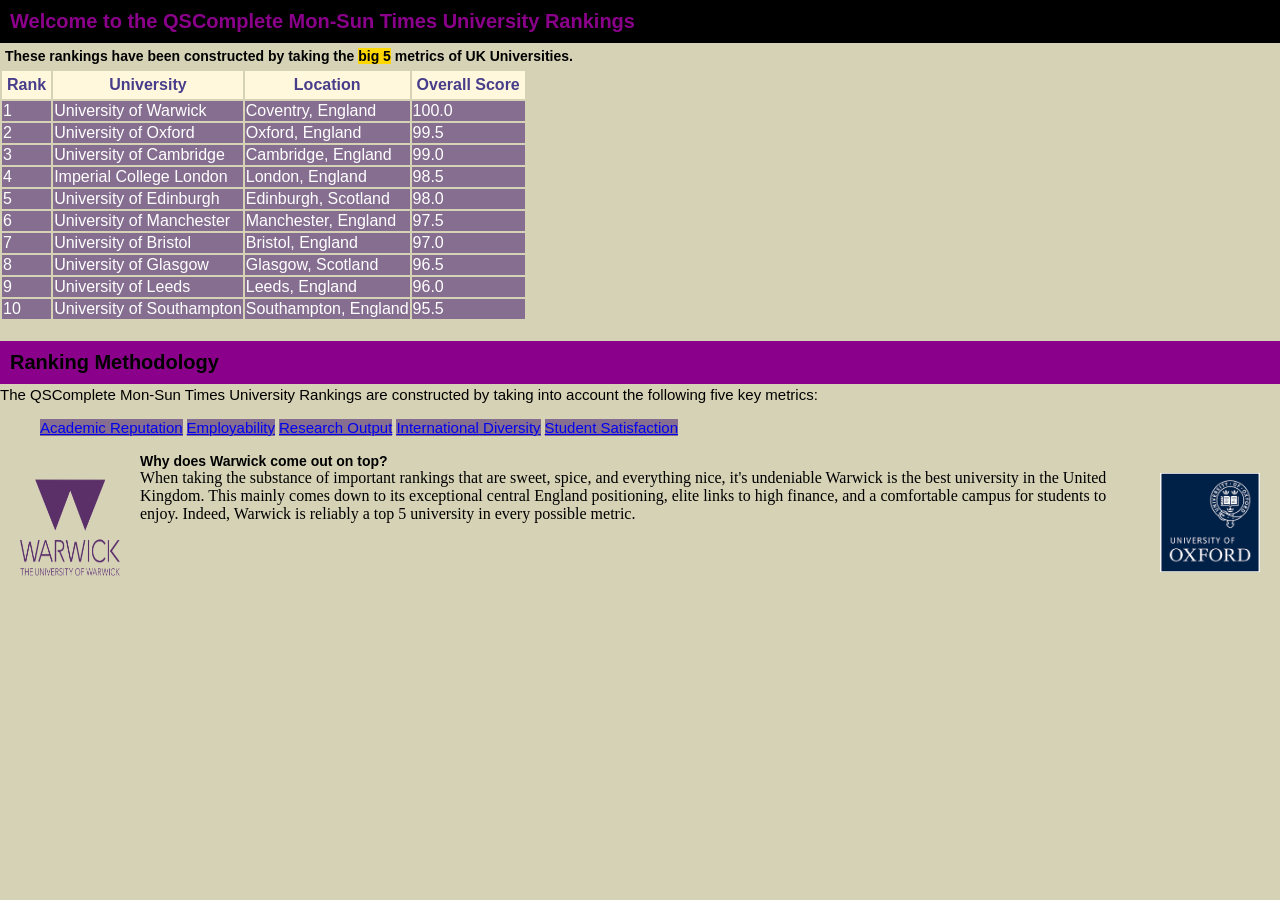
==== index.html @ 0ed5bd6d "added a <tr>" ====
<!DOCTYPE html>
<html>
<head>
<link rel="stylesheet" href="styles.css">
</head>
<body>
    <h1>Welcome to the QSComplete Mon-Sun Times University Rankings</h1>
    <h2>These rankings have been constructed by taking the <span class="highlight">big 5</span> metrics of UK Universities.</h2>
    <table>
    <tr class = "header">
        <th>Rank</th>
        <th>University</th>
        <th>Location</th>
        <th>Overall Score</th>
    </tr>
    <tr>
        <td>1</td>
        <td><a href = "https://warwick.ac.uk" target = "_blank">University of Warwick</a></td>
        <td><a href ="https://en.wikipedia.org/wiki/Coventry" target = "_blank">Coventry, England</a></td>
        <td>100.0</td>
    </tr>
    <tr>
        <td>2</td>
        <td><a href = "https://oxford.ac.uk" target = "_blank">University of Oxford</a></td>
        <td><a href = "https://en.wikipedia.org/wiki/Oxford" target = "_blank">Oxford, England</a></td>
        <td>99.5</td>
    </tr>
    <tr>
        <td>3</td>
        <td><a href = "https://cambridge.ac.uk" target = "_blank">University of Cambridge</a></td>
        <td><a href = "https://en.wikipedia.org/wiki/Cambridge" target = "_blank">Cambridge, England</a></td>
        <td>99.0</td>
    </tr>
    <tr>    
        <td>4</td>
        <td><a href = "https://imperial.ac.uk" target = "_blank">Imperial College London</a></td>
        <td><a href = https://en.wikipedia.org/wiki/London" target = "_blank">London, England</a></td>
        <td>98.5</td>
    </tr>
    <tr>
        <td>5</td>
        <td><a href = "https://ed.ac.uk" target = "_blank">University of Edinburgh</a></td>
        <td><a href = "https://en.wikipedia.org/wiki/Edinburgh" target = "_blank">Edinburgh, Scotland</a></td>
        <td>98.0</td>
    </tr>
    <tr>
        <td>6</td>
        <td><a href = "https://manchester.ac.uk" target = "_blank">University of Manchester</a></td>
        <td><a href = "https://en.wikipedia.org/wiki/Manchester" target = "_blank">Manchester, England</a></td>
        <td>97.5</td>
    </tr>
    <tr>
        <td>7</td>
        <td><a href = "https://bristol.ac.uk" target = "_blank">University of Bristol</a></td>
        <td><a href = "https://en.wikipedia.org/wiki/Bristol" target = "_blank">Bristol, England</a></td>
        <td>97.0</td>
    </tr>
    <tr>
        <td>8</td>
        <td><a href = "https://glasgow.ac.uk" target = "_blank">University of Glasgow</a></td>
        <td><a href = "https://en.wikipedia.org/wiki/Glasgow" target = "_blank">Glasgow, Scotland</a></td>
        <td>96.5</td>
    </tr>
    <tr>
        <td>9</td>
        <td><a href = "https://leeds.ac.uk" target = "_blank">University of Leeds</a></td>
        <td><a href = "https://en.wikipedia.org/wiki/Leeds" target = "_blank">Leeds, England</a></td>
        <td>96.0</td>
    </tr>
    <tr>
        <td>10</td>
        <td><a href = "https://soton.ac.uk" target = "_blank">University of Southampton</a></td>
        <td><a href = "https://en.wikipedia.org/wiki/Southampton" target = "_blank">Southampton, England</a></td>
        <td>95.5</td>
    </tr>
    </table>

    <h2 class = "rankingmethod">Ranking Methodology</h2>
    <p class = "rankingmethod">The QSComplete Mon-Sun Times University Rankings are constructed by taking into account the following five key metrics:</p>
    <ul>
        <li><a href = "https://support.qs.com/hc/en-gb/articles/4405952675346-Academic-Reputation-Indicator" target = "_blank">Academic Reputation</a></li>
        <li><a href = "https://www.thecompleteuniversityguide.co.uk/league-tables/rankings?sortby=graduate-prospects" target = "_blank">Employability</a></li>
        <li><a href = "https://www.universitiesuk.ac.uk/what-we-do/policy-and-research/publications/features/research-and-innovation-facts-and/outputs" target = "_blank">Research Output</a></li>
        <li><a href = "https://www.bbc.co.uk/bitesize/articles/zk79t39" target = "_blank">International Diversity</a></li>
        <li><a href = "https://www.thecompleteuniversityguide.co.uk/league-tables/rankings?sortby=student-satisfaction" target = "_blank">Student Satisfaction</a></li>
    </ul>
<div class = "warticle">
    <img src = "warwick.png" alt = "Logo of the University of Warwick" class = "warwick-logo">
    <div class = "warticle-text">
        <h2 style = "padding: 0px; margin-bottom: 0px;">Why does Warwick come out on top?</h2>
        <p style = "padding: 0px; margin-top: 0px;">When taking the substance of important rankings that are sweet, spice, and everything nice, it's undeniable Warwick is the best university in the United Kingdom. This mainly comes down to its exceptional central England positioning, elite links to high finance, and a comfortable campus for students to enjoy. Indeed, Warwick is reliably a top 5 university in every possible metric.</p>
    </div>
<div class = "oxford">
    <img src = "oxford.png" alt = "Logo of the University of Oxford" class = "oxford-logo">
</div>
</body> 
</html>
---- styles.css ----
body {
    margin: 0px;
    padding: 0px;
    background-color: rgb(213, 210, 181);
}
h1 {
    color:darkmagenta;
    font-family:sans-serif;
    font-size: 20px;
    padding: 10px;
    background-color:black;
    margin: 0px;
}

h2 {
    color:black;
    font-family:sans-serif;
    font-size: 14px;
    padding: 5px;
    margin: 0px;
}

.highlight {
    background-color:gold;
}

.header {
    background-color:cornsilk;
    font-family:'Segoe UI', Tahoma, Geneva, Verdana, sans-serif;
    color:darkslateblue;
}

tr {
    color:white;
    font-family:'Segoe UI', Tahoma, Geneva, Verdana, sans-serif;
    background-color:rgb(134, 110, 144);
    text-decoration: none;
}

tr td a{
    color:inherit;
    font-family:'Segoe UI', Tahoma, Geneva, Verdana, sans-serif;
    background-color:rgb(134, 110, 144);
    text-decoration: none;
}

tr th {
    padding: 5px;
}

h2.rankingmethod {
    color:black;
    padding: 10px;
    margin-top: 20px;
    margin-bottom: 0px;
    font-size: 20px;
    background-color: darkmagenta;
}

p.rankingmethod {
    font-family:Verdana, Geneva, Tahoma, sans-serif;
    margin-top:2px;
    font-size: 15px;
}

ul li {
    font-family:Verdana, Geneva, Tahoma, sans-serif;
    font-size: 15px;
    background-color:rgb(134, 110, 144);
    display: inline-block;
}

.warticle {
    display:flex;
    gap: 20px;
}

div.warticle h2 {
    position:relative;
    padding: 20px;
    margin-top: 0px;
}
.warwick-logo {
    width: 100px;
    height: auto;
    margin-top: 10px;
    margin-bottom: 10px;
    margin-left: 20px;
    position: relative;
    top: 15px;
}

.warticle-text {
    display:flex;
    flex-direction:column;
    gap:0px;
}

div.oxford {
    display: flex;
    flex-direction: column;
    clear: both;
    margin-top: 20px
}

.oxford-logo {
    width: 100px;
    height: auto;
    float: left;
    margin-right: 20px;
}
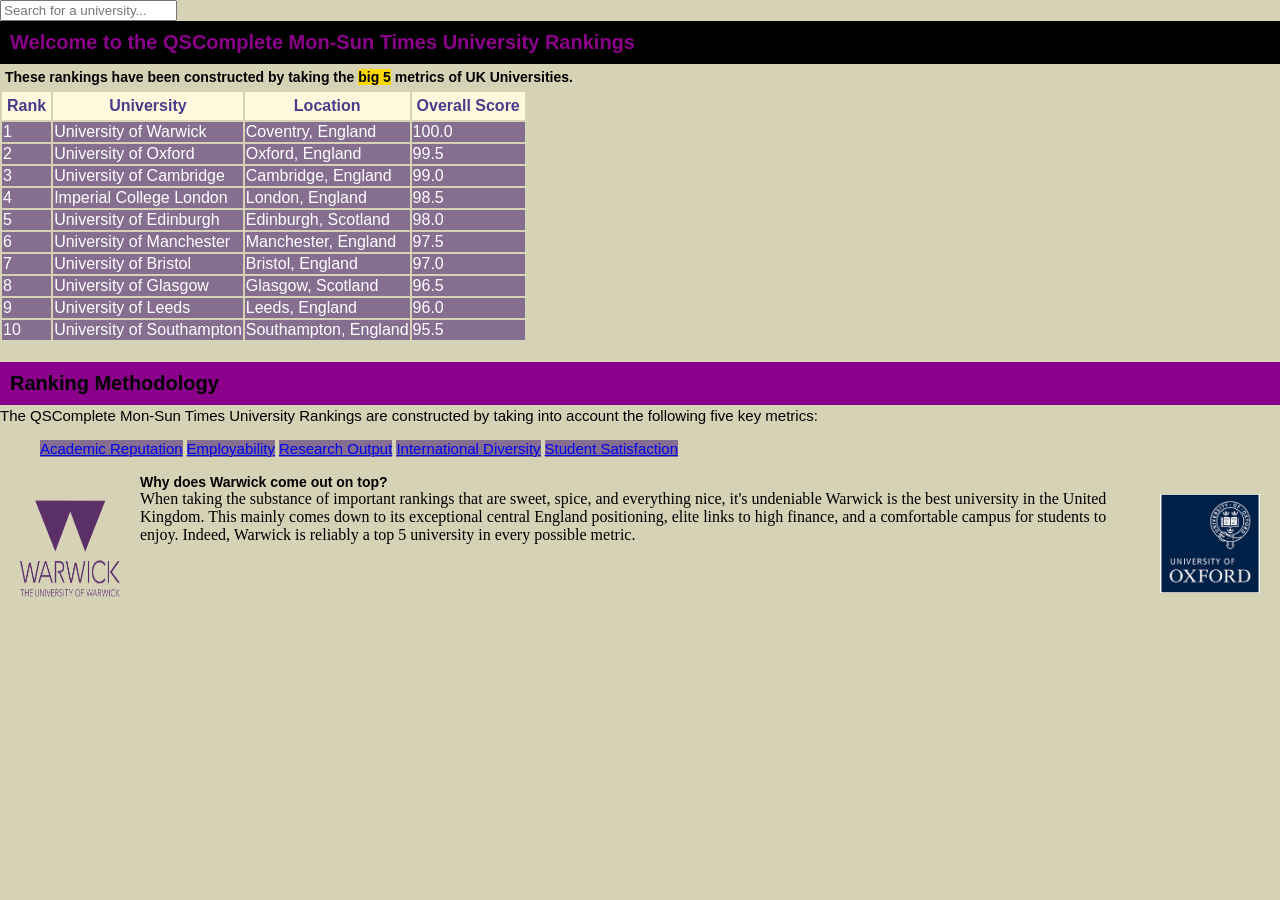
==== commit 3075023b: "searching maybe" ====
--- a/index.html
+++ b/index.html
@@ -3,6 +3,9 @@
 <head>
 <link rel="stylesheet" href="styles.css">
 </head>
+<div class = "search-container">
+    <input type="text" id="searchInput" placeholder="Search for a university...">
+</div>
 <body>
     <h1>Welcome to the QSComplete Mon-Sun Times University Rankings</h1>
     <h2>These rankings have been constructed by taking the <span class="highlight">big 5</span> metrics of UK Universities.</h2>
@@ -93,5 +96,9 @@
 <div class = "oxford">
     <img src = "oxford.png" alt = "Logo of the University of Oxford" class = "oxford-logo">
 </div>
+<script src = "script.js" defer></script>
+
+
 </body> 
 </html>
+
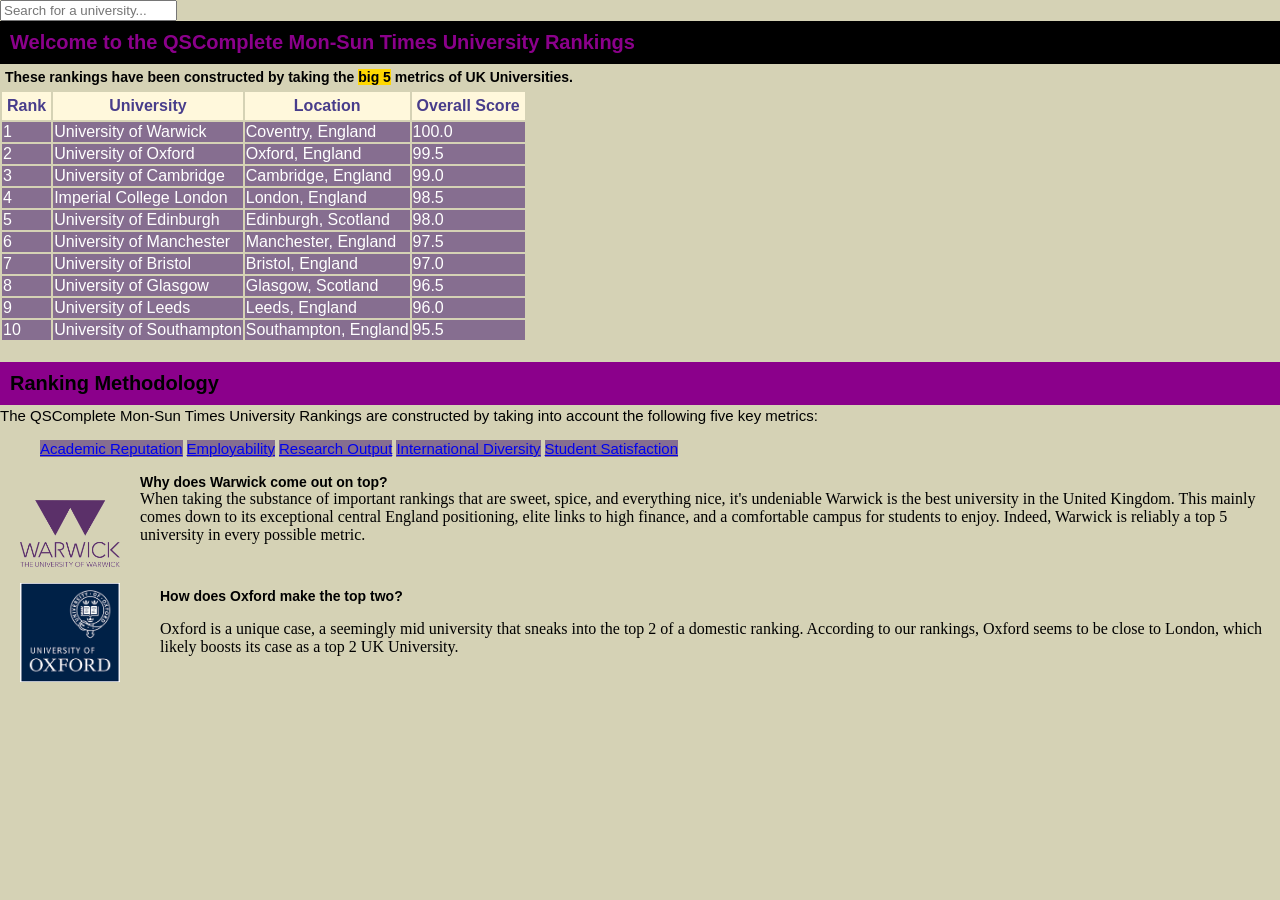
==== commit e4893355: "added some information about oxford and some javascript for a search bar" ====
--- a/index.html
+++ b/index.html
@@ -93,8 +93,15 @@
         <h2 style = "padding: 0px; margin-bottom: 0px;">Why does Warwick come out on top?</h2>
         <p style = "padding: 0px; margin-top: 0px;">When taking the substance of important rankings that are sweet, spice, and everything nice, it's undeniable Warwick is the best university in the United Kingdom. This mainly comes down to its exceptional central England positioning, elite links to high finance, and a comfortable campus for students to enjoy. Indeed, Warwick is reliably a top 5 university in every possible metric.</p>
     </div>
+</div>
+<div class = "warticle">
 <div class = "oxford">
     <img src = "oxford.png" alt = "Logo of the University of Oxford" class = "oxford-logo">
+</div>
+<div class = "warticle2">
+    <h2 style = "padding: 0px;">How does Oxford make the top two?</h2>
+    <p>Oxford is a unique case, a seemingly mid university that sneaks into the top 2 of a domestic ranking. According to our rankings, Oxford seems to be close to London, which likely boosts its case as a top 2 UK University.</p>
+</div>
 </div>
 <script src = "script.js" defer></script>
 
--- a/styles.css
+++ b/styles.css
@@ -108,4 +108,13 @@
     height: auto;
     float: left;
     margin-right: 20px;
+    margin-left: 20px;
+}
+
+
+.warticle2 {
+    display: flex;
+    flex-direction: column;
+    clear: both;
+    margin-top: 25px;
 }
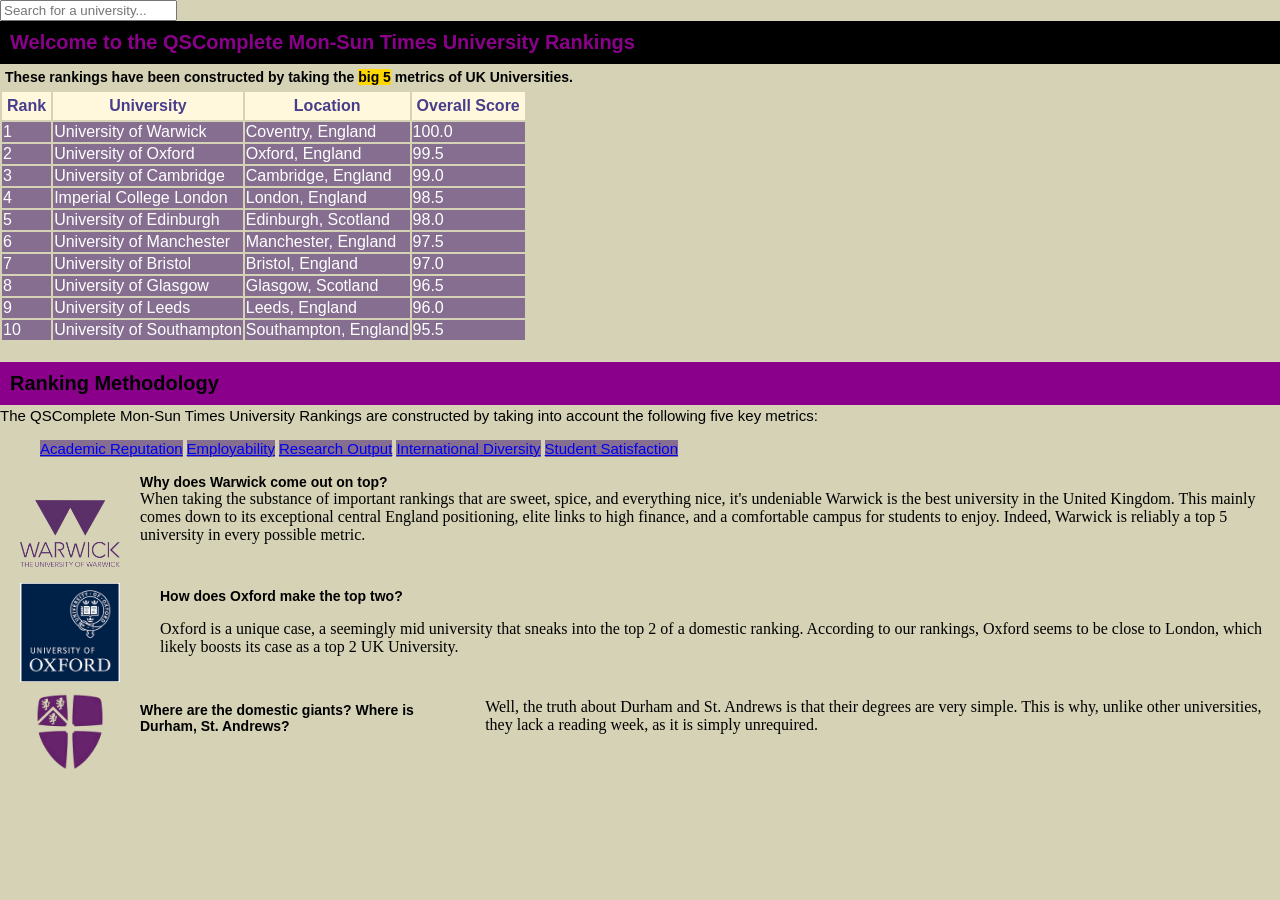
==== commit d5b6f89f: "added durham lore" ====
--- a/index.html
+++ b/index.html
@@ -103,6 +103,13 @@
     <p>Oxford is a unique case, a seemingly mid university that sneaks into the top 2 of a domestic ranking. According to our rankings, Oxford seems to be close to London, which likely boosts its case as a top 2 UK University.</p>
 </div>
 </div>
+<div class = "durham">
+    <img src = "durham.png" alt = "Logo of Durham University" class = "durham-logo">
+</div>
+<div class = warticle>
+    <h2>Where are the domestic giants? Where is Durham, St. Andrews?</h2>
+    <p>Well, the truth about Durham and St. Andrews is that their degrees are very simple. This is why, unlike other universities, they lack a reading week, as it is simply unrequired.</p>
+</div>
 <script src = "script.js" defer></script>
 
 
--- a/styles.css
+++ b/styles.css
@@ -117,4 +117,11 @@
     flex-direction: column;
     clear: both;
     margin-top: 25px;
+}
+
+.durham-logo {
+    width: 100px;
+    height: auto;
+    float:left;
+    padding-left: 20px;
 }
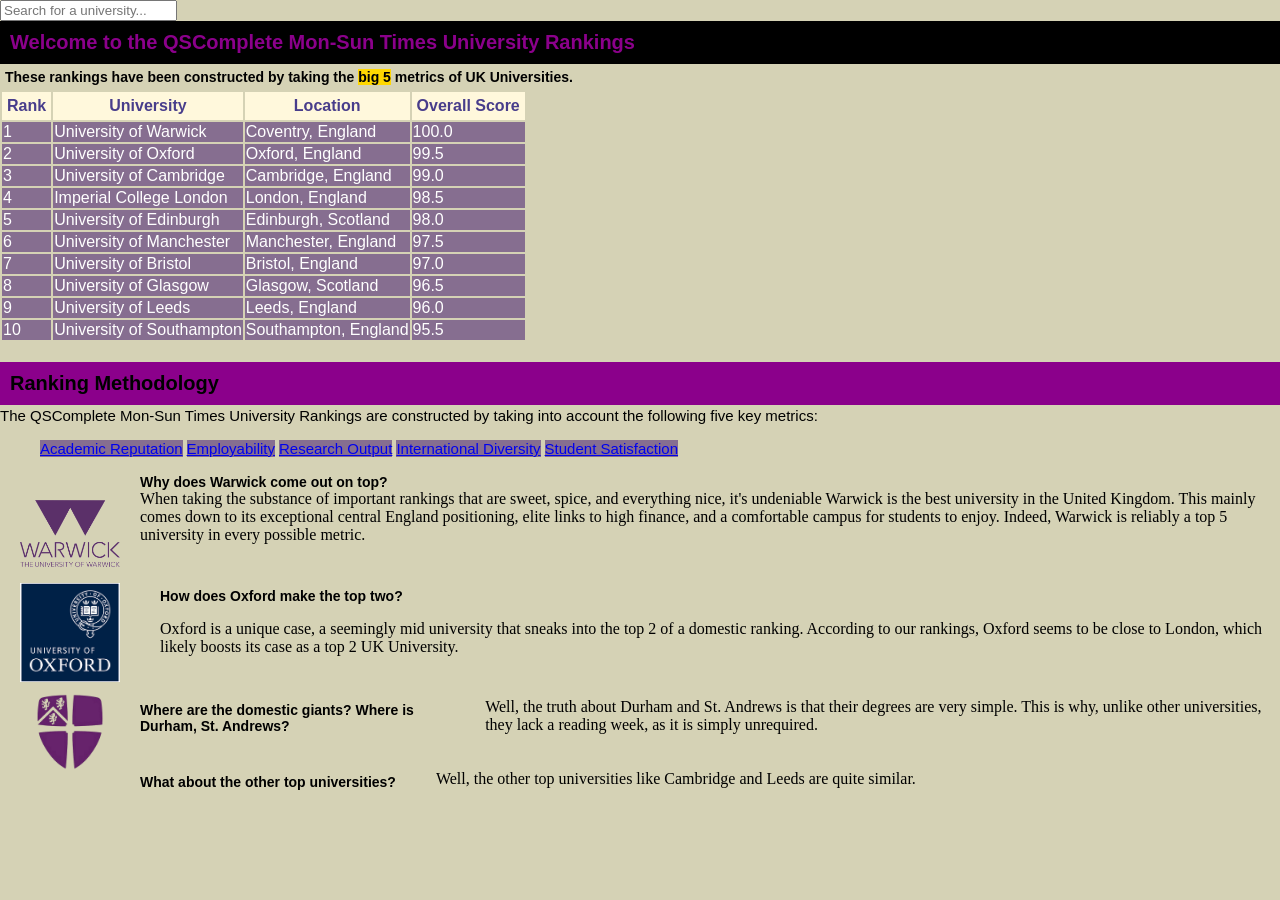
==== commit d2543238: "new part" ====
--- a/index.html
+++ b/index.html
@@ -110,6 +110,10 @@
     <h2>Where are the domestic giants? Where is Durham, St. Andrews?</h2>
     <p>Well, the truth about Durham and St. Andrews is that their degrees are very simple. This is why, unlike other universities, they lack a reading week, as it is simply unrequired.</p>
 </div>
+<div class = "warticle">
+    <h2>What about the other top universities?</h2>
+    <p> Well, the other top universities like Cambridge and Leeds are quite similar.</p>
+</div>
 <script src = "script.js" defer></script>
 
 
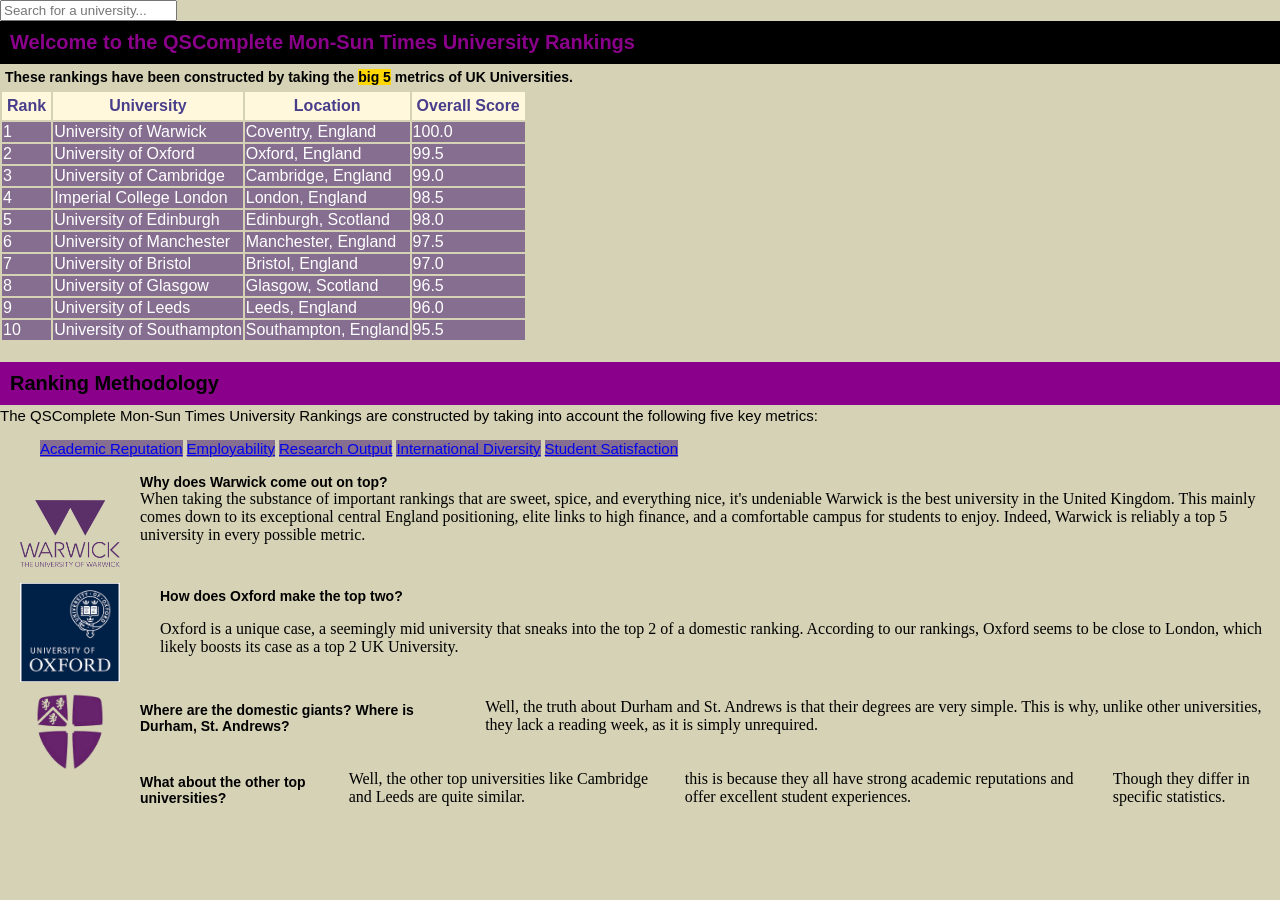
==== commit 64126103: "new uni info" ====
--- a/index.html
+++ b/index.html
@@ -113,6 +113,8 @@
 <div class = "warticle">
     <h2>What about the other top universities?</h2>
     <p> Well, the other top universities like Cambridge and Leeds are quite similar.</p>
+    <p>this is because they all have strong academic reputations and offer excellent student experiences.</p>
+    <p>Though they differ in specific statistics.</p>
 </div>
 <script src = "script.js" defer></script>
 
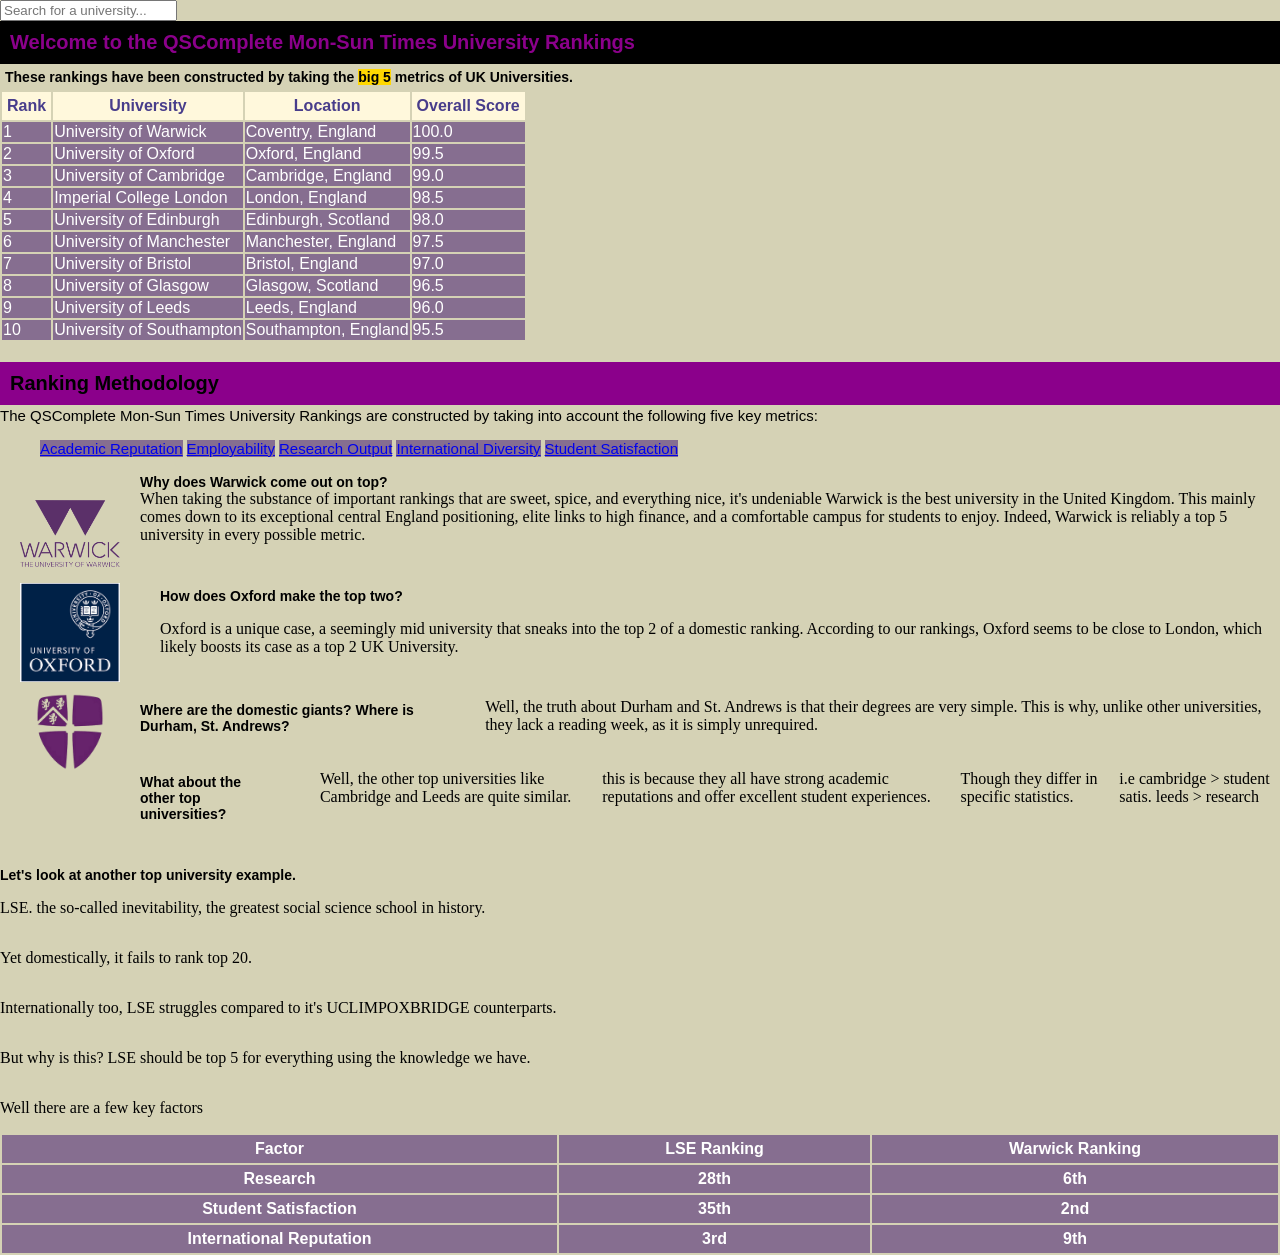
==== commit a8300ba8: "added important info and lse vs warwick table" ====
--- a/index.html
+++ b/index.html
@@ -106,7 +106,7 @@
 <div class = "durham">
     <img src = "durham.png" alt = "Logo of Durham University" class = "durham-logo">
 </div>
-<div class = warticle>
+<div class = "warticle">
     <h2>Where are the domestic giants? Where is Durham, St. Andrews?</h2>
     <p>Well, the truth about Durham and St. Andrews is that their degrees are very simple. This is why, unlike other universities, they lack a reading week, as it is simply unrequired.</p>
 </div>
@@ -115,6 +115,22 @@
     <p> Well, the other top universities like Cambridge and Leeds are quite similar.</p>
     <p>this is because they all have strong academic reputations and offer excellent student experiences.</p>
     <p>Though they differ in specific statistics.</p>
+    <p>i.e cambridge > student satis. leeds > research</p>
+</div>
+<div class = "warticle2">
+<h2 style = "padding: 0px;">Let's look at another top university example.</h2>
+<p>LSE. the so-called inevitability, the greatest social science school in history.</p>
+<p>Yet domestically, it fails to rank top 20.</p>
+<p>Internationally too, LSE struggles compared to it's UCLIMPOXBRIDGE counterparts.</p>
+<p>But why is this? LSE should be top 5 for everything using the knowledge we have.</p>
+<p>Well there are a few key factors</p>
+<table>
+    <tr> <th> Factor </th> <th> LSE Ranking </th> <th>Warwick Ranking</th></tr>
+    <tr> <th> Research </th> <th> 28th </th> <th> 6th </th></tr>
+    <tr> <th> Student Satisfaction </th> <th> 35th </th> <th> 2nd </th></tr>
+<tr> <th> International Reputation </th> <th> 3rd </th> <th> 9th </th></tr>    
+</table>
+
 </div>
 <script src = "script.js" defer></script>
 
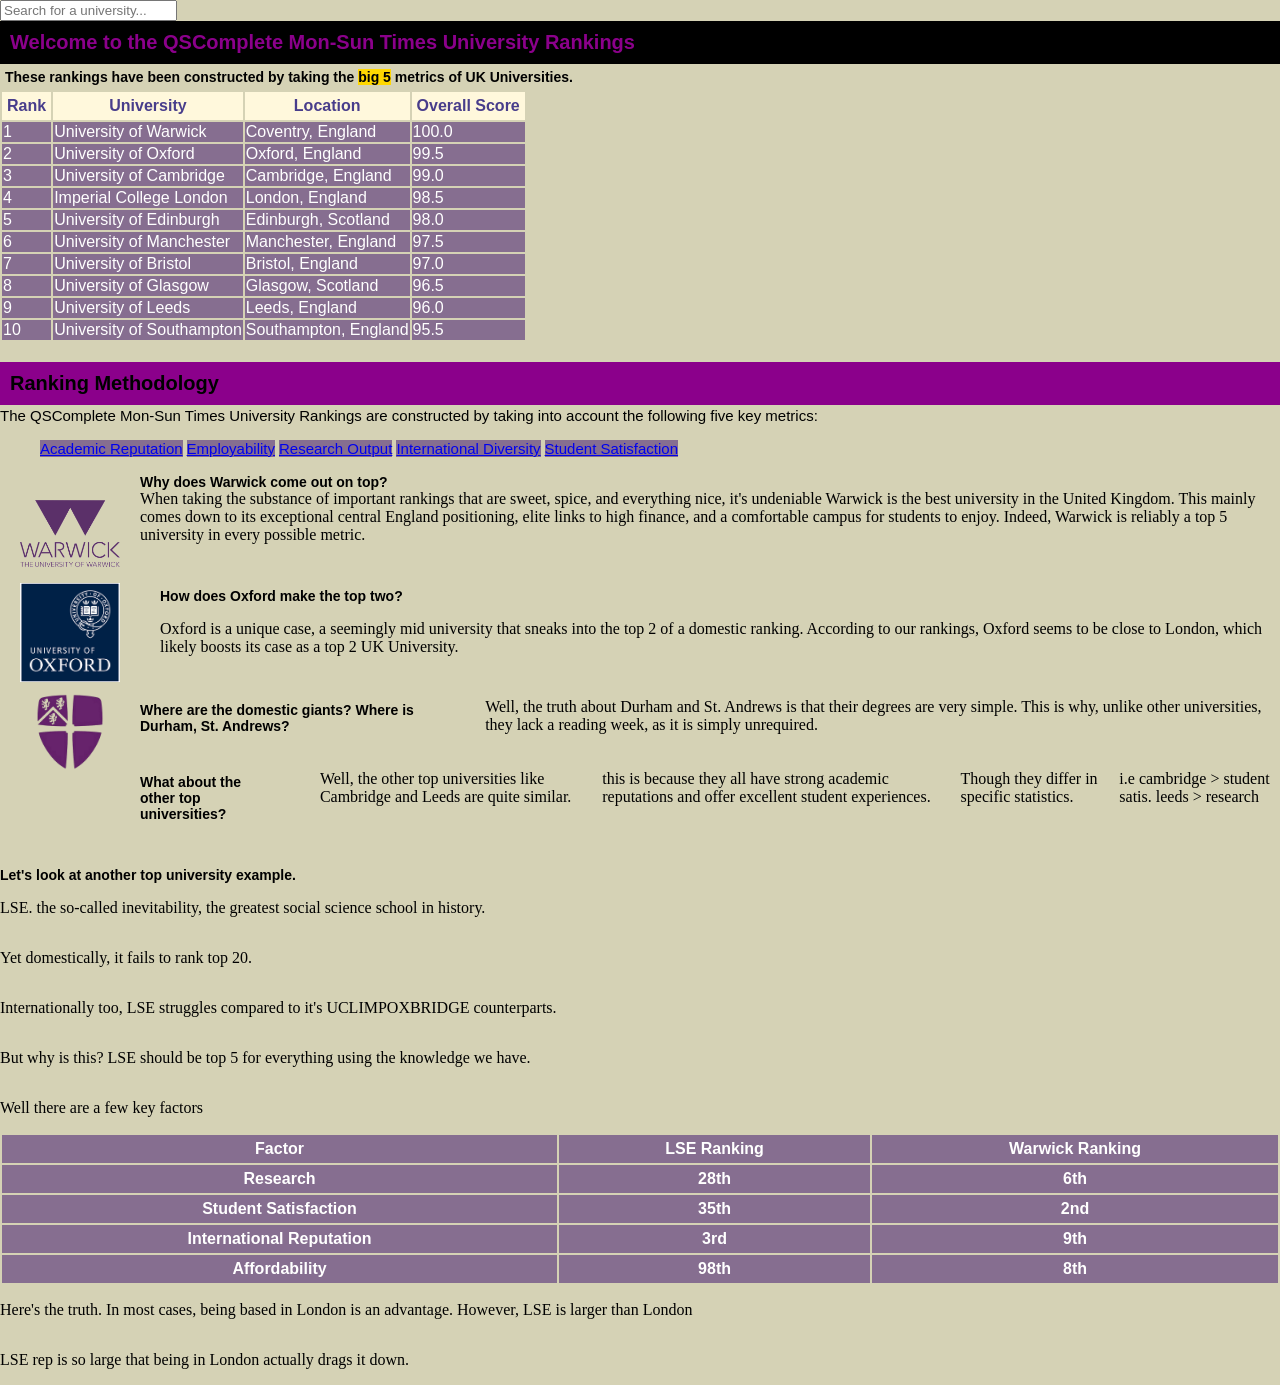
==== commit 3913e1a1: "truth of lse" ====
--- a/index.html
+++ b/index.html
@@ -128,8 +128,11 @@
     <tr> <th> Factor </th> <th> LSE Ranking </th> <th>Warwick Ranking</th></tr>
     <tr> <th> Research </th> <th> 28th </th> <th> 6th </th></tr>
     <tr> <th> Student Satisfaction </th> <th> 35th </th> <th> 2nd </th></tr>
-<tr> <th> International Reputation </th> <th> 3rd </th> <th> 9th </th></tr>    
+<tr> <th> International Reputation </th> <th> 3rd </th> <th> 9th </th></tr>
+<tr> <th> Affordability </th> <th> 98th </th> <th> 8th</th></tr>
 </table>
+<p>Here's the truth. In most cases, being based in London is an advantage. However, LSE is larger than London</p>
+<p>LSE rep is so large that being in London actually drags it down.</p>
 
 </div>
 <script src = "script.js" defer></script>
